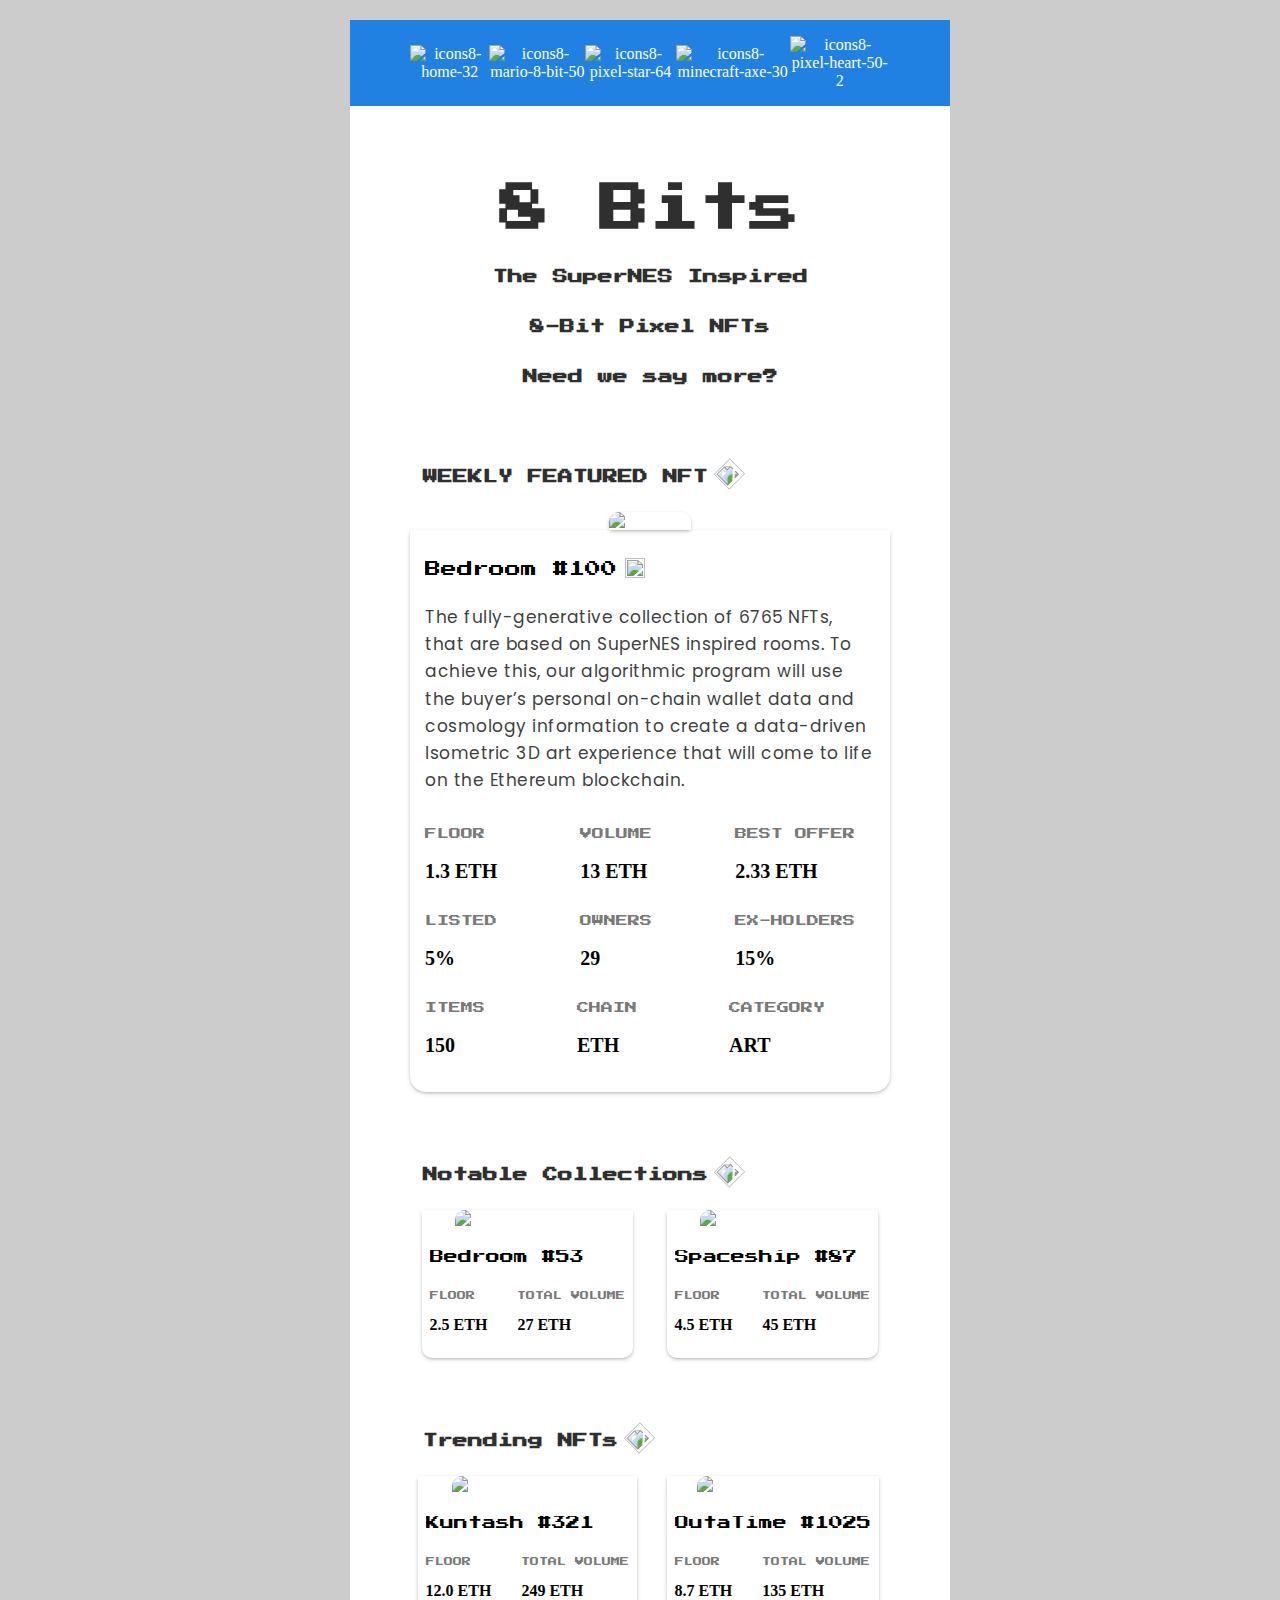
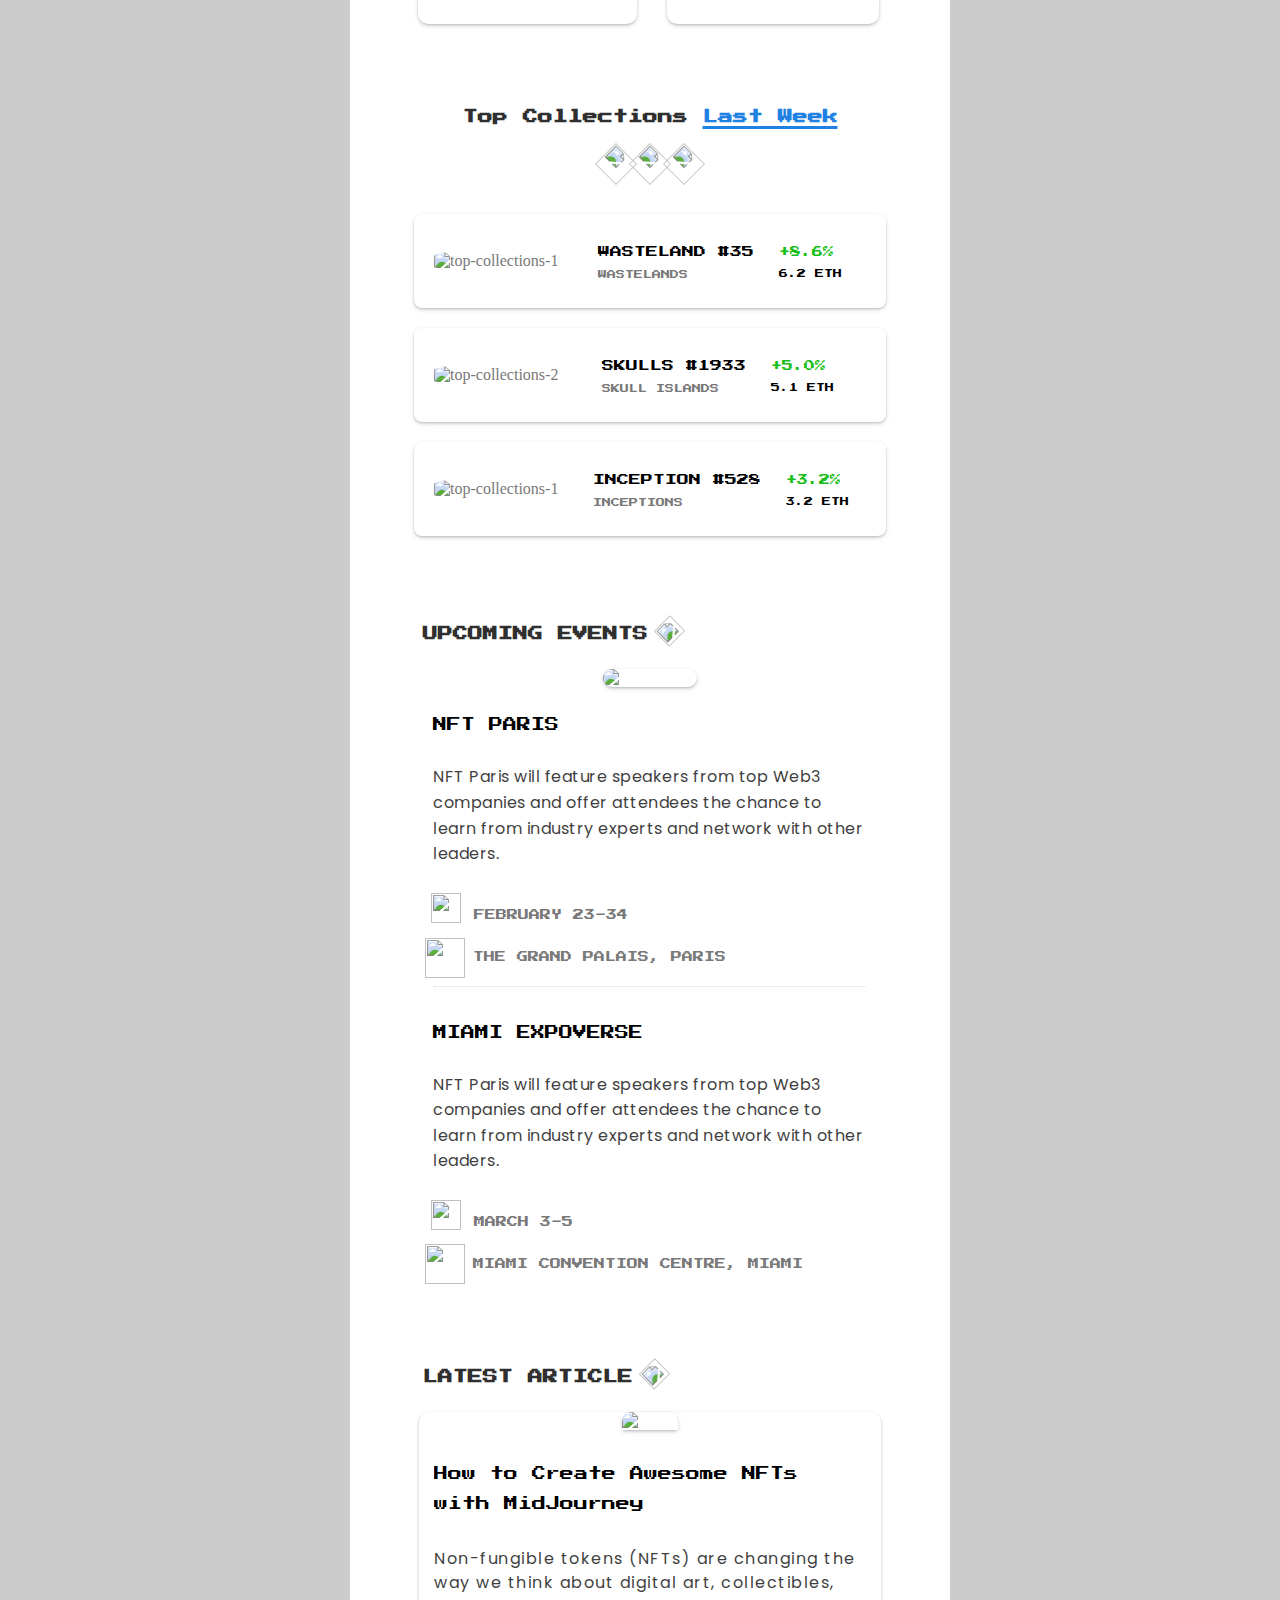
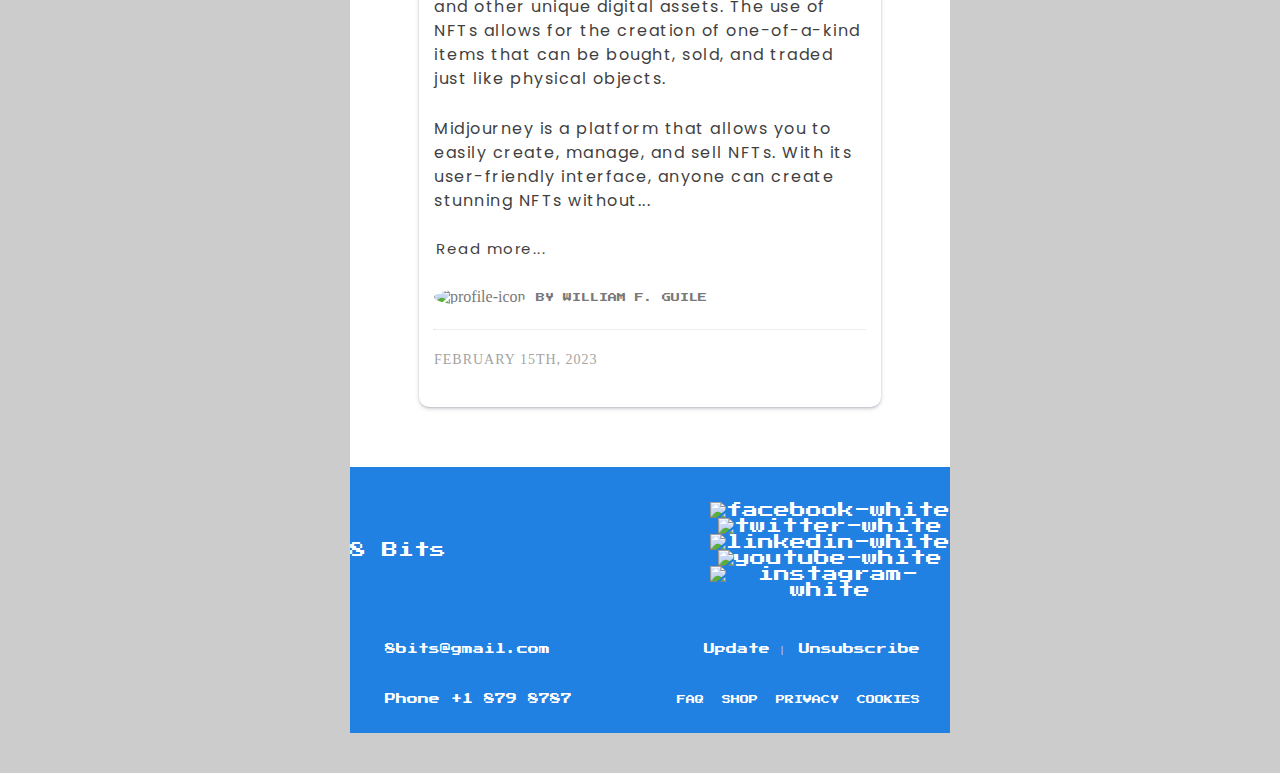
==== portfolio/newsletter_2.html @ fe7f6f18 "fixed header and about me responsiveness" ====
<!DOCTYPE html PUBLIC "-//W3C//DTD XHTML 1.0 Transitional//EN" "http://www.w3.org/TR/xhtml1/DTD/xhtml1-transitional.dtd">

<html xmlns="http://www.w3.org/1999/xhtml" lang="en">
  <head>
    <meta http-equiv="Content-Type" content="text/html; charset=utf-8;" />
    <meta http-equiv="X-UA-Compatible" content="IE=edge" />
    <meta name="viewport" content="width=device-width, initial-scale=1.0" />
    <meta name="color-scheme" content="light dark" />
    <meta name="supported-color-scheme" content="light dark" />

    <title>Eight Bit NFTs</title>

    <style type="text/css">
      @import url('https://fonts.googleapis.com/css2?family=Lato:ital,wght@0,300;0,400;0,700;0,900;1,300;1,400;1,700;1,900&family=Poppins:ital,wght@0,300;0,400;0,500;0,600;0,700;0,900;1,300;1,400;1,500;1,600;1,700;1,800;1,900&family=Press+Start+2P&family=Roboto+Condensed:ital,wght@0,300;0,400;0,700;1,400&display=swap');

      body {
        margin: 0;
        background-color: #cccccc;
      }

      table {
        border-spacing: 0;
      }

      td {
        padding: 0;
      }

      img {
        border: 0;
      }

      .wrapper {
        width: 100%;
        table-layout: fixed;
        background-color: #cccccc;
        padding-bottom: 40px;
        padding-top: 30px;
      }

      .main {
        margin: 0 auto;
        width: 100%;
        max-width: 600px;
        background-color: #ffffff;
        border-spacing: 0;
        font-family: 'Lato';
        color: #4a4a4a;
      }
  

      .button {
        background-color: #2081E2;
        color: #ffffff;
        text-decoration: none;
        padding: 12px 20px;
        border-radius: 8px;
        font-weight: bold;
        letter-spacing: 0.5px;
      }

    
      a {
        text-decoration: none;
        color: white;
      }

      a:hover {
        color: #509fee;
      }


      @media screen and (max-width: 599.98px) {
        .social-icons-header {
          width: 30px !important;
          height: 30px !important;
        }

        .responsive-header-width {
          width: 85% !important;
        }

        .hero-heading {
          font-size:  43px !important;
        }

        .hero-text {
          font-size: 17px !important;
        }

        .article-heading {
          font-size: 16px !important;
        }

        .article-heading-icon {
          width: 25px !important;
          height: 25px !important;
        }

        .nft-name {
          font-size: 17px !important;
        }

        .article-text {
          font-size: 18px !important;
          line-height: 1.7 !important;
        }

        .two-columns {
          align-items: center !important;
          text-align: center !important;
          width: 50% !important;
          padding-bottom: 10px !important;
          padding-top: 10px !important;
        
      
        }

        .category-heading {
          font-size: 13px !important;
        }

        .category-value {
          font-size:  24px !important;
        }

        .none {
          display: none !important;
        }

        .whitespace-width {
          padding-bottom: 24px !important;
        }

        .full-width {
          margin-bottom: 35px !important;
          width: 460px !important;
          min-width: 100% !important;
          max-width: 100% !important;
       
        }

        .full-width-footer {
          margin-top: 7px !important;
          margin-bottom: 7px !important;
          width: 460px !important;
          min-width: 100% !important;
          max-width: 100% !important;
          font-size:  12px !important;
        }

        .footer-heading {
          font-size: 16px !important;            
        }

        .full-block {
        display: block !important;
        text-align: center !important; 
        align-items: center !important;
        }

        .center-align {
          padding: 0px !important;
          text-align: center !important;
          align-items: center !important;
          margin-bottom: 2px !important;
          margin-top: 3px !important;
          line-height: 1.8 !important;
          
        }

        .nft-info-padding {
          padding-left: 20px !important;
        }

        .image-height {
          height: 100% !important;
        }

        .top-collections-image {
          width: 198px!important;
          height: 158px !important;
          align-items: center !important;
        }

        .top-collections-info {
          align-items: left !important;
          margin-left: 1px !important;
          width: 150px !important;
          padding-left: 1px !important;
          text-align: left !important;
          line-height: 1.8 !important;
        }
        
        .top-collections-text {
          font-size: 12px !important;
        }
      }



      @media screen and (max-width: 399.98px) {
        .responsive-header-width {
          width: 90% !important;
        }

        .hero-heading {
          font-size:  40px !important;
        }

        .hero-text {
          font-size: 16px !important;
        }

        .article-heading {
          font-size: 18px !important;
        }

        .article-heading-icon {
          width: 20px !important;
          height: 20px !important;
        }

        .article-text {
          font-size: 19px !important;
          line-height: 1.9 !important;
        }
        
        .nft-name {
          font-size: 17px !important;
        }

    

      }

      @media (prefers-color-scheme: dark) {
      }
    </style>
  </head>

  <body>
    <center class="wrapper" style="table-layout: fixed; padding-bottom: 40px; padding-top: 20px; padding-left: 10px; padding-right: 10px;">
      <table class="main" align="center" align="center" border="0" cellpadding="0" cellspacing="0" width="600px" border-spacing="0"
      style="
          color: #797979;
          font-family: 'Playfair Display', serif;
          background-color: #ffffff;
          margin: 0;
          padding: 0;
          width: 100%;
          max-width: 600px;
        ">



<!-- START OF SOCIAL MEDIA HEADER-->
<tr>
  <td align="center" style="background-color: #2081E2; " width="100%">
    <table align="center" border="0" cellpadding="0" cellspacing="0" role="presentation" width="80%" class="responsive-header-width">
      <tbody>
        <tr>
          <td align="center" >
            <p style="text-decoration: none;">
              <a href="#">
              <img class="social-icons-header" src="https://i.ibb.co/YDKwd3t/icons8-home-32.png" alt="icons8-home-32" border="0" width="40" height="40" style="color: white;"> 
              </a>
            </p>
          </td>
          <td align="center" >
            <p style="text-decoration: none; ">
              <a href="">
              <img class="social-icons-header" src="https://i.ibb.co/QdHmb1Q/icons8-mario-8-bit-50.png" alt="icons8-mario-8-bit-50" border="0" width="40" height="40" style="color: white;"/>
            </a>
          </p>
          </td>
          <td align="center" >
            <p style="text-decoration: none;">
              <a href="">
              <img class="social-icons-header" src="https://i.ibb.co/mbQZcL3/icons8-pixel-star-64.png" alt="icons8-pixel-star-64" border="0" width="40" height="40" style="color: white;"/>
            </a>
          </p>
          </td>
          <td align="center" >
            <p style="text-decoration: none; ">
              <a href="">
              <img class="social-icons-header" src="https://i.ibb.co/kQvzx5B/icons8-minecraft-axe-30.png" alt="icons8-minecraft-axe-30" border="0" width="40" height="40" style="color: white;"/>
            </a</p>
          </td>
          <td align="center" >
            <p style="text-decoration: none;">
              <a href="">
                <img class="social-icons-header" src="https://i.ibb.co/jDLc9Tx/icons8-pixel-heart-50-2.png" alt="icons8-pixel-heart-50-2" border="0" width="40" height="40" style="color: white;"/>
              </a>
            </p>
          </td>
        </tr>
      </tbody>
    </table>
  </td>
</tr>

<!-- END OF SOCIAL MEDIA HEADER-->


<!---- WHITE SPACE -->
<tr>
  <td>
    <table>
      <tbody>
        <tr>
          <td width="80px" height="10px">&nbsp;</td>
        </tr>
      </tbody>
    </table>
  </td>
</tr>
<!-- WHITE SPACE -->




<!-- START OF LOGO 8 BIT -->
<tr>
  <td align="center">
    <table align="center" border="0" cellpadding="0" cellspacing="0" role="presentation" width="100%">
      <tbody>
        <tr>
          <td align="center" width="80%" style="background-color: white;">
            <p class="hero-heading" style="padding: 10px 0 10px 0; margin-bottom: 10px; font-size: 50px; font-weight: bold; text-align: center; align-items: center; font-family: 'Press Start 2P', serif; color: #302f2f;">8 Bits
            </p>
            <p class="hero-text" style="font-family: 'Press Start 2P', serif; color: #302f2f; padding: 10px 0 10px 0; margin-bottom: 10px; font-size: 15px; font-weight: bold; text-align: center; align-items: center;">The SuperNES Inspired</p>
            <p class="hero-text" style="font-family: 'Press Start 2P', serif; color: #302f2f; padding: 10px 0 10px 0; margin-bottom: 10px; font-size: 15px; font-weight: bold; text-align: center; align-items: center;">8-Bit Pixel NFTs</p>
            <p  class="hero-text" style="font-family: 'Press Start 2P', serif; color: #302f2f; padding: 10px 0 10px 0; margin-bottom: 10px; font-size: 15px; font-weight: bold; text-align: center; align-items: center;">Need we say more?</p>
          </td>
        </tr>
      </tbody>
    </table>
  </td>
</tr>
<!-- END OF LOGO 8 BIT -->



<!---- WHITE SPACE -->
<tr>
  <td>
    <table>
      <tbody>
        <tr>
          <td width="80px" height="40px">&nbsp;</td>
        </tr>
      </tbody>
    </table>
  </td>
</tr>
<!-- WHITE SPACE -->


<!-- START WEEKLY FEATURED NFT HEADING -->
<tr>
  <td style="padding-left: 73px; padding-bottom: 8px;">
    <table>
      <tbody>
        <tr>
          <td align="left">
            <p class="article-heading" style="padding: 10px 0 10px 0; margin-bottom: 10px; font-size: 15px; font-weight: bold; text-align: center; align-items: center; font-family: 'Press Start 2P', serif; color: #302f2f; ">WEEKLY FEATURED NFT </p>

          </td>
          <td width="10px"></td>
          <td>
            <img class="article-heading-icon" src="./icons/icons8-pixel-arrow-50.png" alt="" width="23px" height="22px" style="transform: rotate(-45deg) ; align-items: center; vertical-align: center;">
          </td>
        </tr>
      </tbody>
    </table>
  </td>
</tr>
<!-- END  WEEKLY FEATURED NFT HEADING -->



<!-- START OF FEATURED NFT -->
<tr>
  <td align="center" >
    <table align="center" border="0" cellpadding="0" cellspacing="0" role="presentation" width="80%">
      <tbody>
        <tr>

          <!-- start of featured card -->
          <td class=""  style="align-items: center; text-align: center; ">
            <table style="margin: 0 auto; align-items: center; text-align: center;">
              <tbody>
                <tr>
                  <td class="padding" width="100%" >
                    <a href="#">
                      <img src="https://i.ibb.co/WyHHd4W/featured-1.jpg" alt="featured-1" border="0" width="100%" height="315px" style="border-top-left-radius: 10px;border-top-right-radius: 10px; box-shadow: rgba(50, 50, 93, 0.25) 0px 2px 5px -1px, rgba(0, 0, 0, 0.3) 0px 1px 3px -1px;"/>
                    </a>
                    <table align="center" >
                      <tbody>
                        <tr>      
                          <td align="left" style="padding: 15px; box-shadow: rgba(50, 50, 93, 0.25) 0px 2px 5px -1px, rgba(0, 0, 0, 0.3) 0px 1px 3px -1px; border-bottom-left-radius: 16px;border-bottom-right-radius: 16px;">
                            <table class="center">
                              <tbody>
                                <tr>
                                  <td >
                                    <table >
                                      <tbody>
                                        <tr>
                                          <td>
                                            <p class="nft-name " style="font-size: 16px; font-family: 'Press Start 2P'; align-items: left; color: black; margin-bottom: 10px; overflow: hidden">Bedroom #100
                                            </p>
                                          </td>
                                          <td width="8px"></td>
                                          <td>
                                            <img class="article-heading-icon " src="./icons/verified-icon.png" alt="" width="20" height="20" style="align-items: center; vertical-align: center; margin-top: 3px;">
                                          </td>
                                        </tr>
                                      </tbody>
                                    </table>
                                  </td>
                                </tr>
                              </tbody>
                            </table>
                        
                            <p class="article-text" style="word-wrap: break-word; font-family: 'Poppins'; align-items: left; font-size: 17px; color: rgb(63, 63, 63); letter-spacing: 0.5px; list-style: none; line-height: 1.6; padding-bottom: 5px;"> The fully-generative collection of 6765 NFTs, that are based on SuperNES inspired rooms. To achieve this, our algorithmic program will use the buyer’s personal on-chain wallet data and cosmology information to create a data-driven Isometric 3D art experience that will come to life on the Ethereum blockchain.</p>
                            
                            <!-- Details Row 1 -->
                            <table align="center" width="100%" style="align-items: center;">
                              <tbody>
                                <tr>

                                  <td class="two-columns"  align="center" width="90px" height ="80px" style="margin-bottom: 5px; text-align: left;">
                                    <p class="category-heading"  style="font-family: 'Press Start 2P'; align-items: left; text-transform: uppercase; font-size: 12px; ">Floor</p>
                                    <p class="category-value"  style="font-family: 'Roboto'; align-items: left; font-size: 20px; font-weight: bold; color: black;">1.3 ETH</p>
                                  </td>

                                  <td class="none" width="10px"></td>

                                  <td class="two-columns"  align="center" width="90px" height ="80px" style="margin-bottom: 5px; text-align: left;">
                                    <p class="category-heading"  style="font-family: 'Press Start 2P'; align-items: left; text-transform: uppercase; font-size: 12px; ">Volume</p>
                                    <p class="category-value"  style="font-family: 'Roboto'; align-items: left; font-size: 20px; font-weight: bold; color: black;">13 ETH</p>
                                  </td>

                                  <td width="10px"></td>

                                  <td class="two-columns none"  align="center" width="90px" height ="80px" style="margin-bottom: 5px; text-align: left;">
                                    <p class="category-heading"  style="font-family: 'Press Start 2P'; align-items: left; text-transform: uppercase; font-size: 12px; ">Best Offer</p>
                                    <p class="category-value"  style="font-family: 'Roboto'; align-items: left; font-size: 20px; font-weight: bold; color: black;">2.33 ETH</p>
                                </td>

                                </tr>
                              </tbody>
                            </table>
                            <!-- Details Row 1 -->
                            

                            <!-- Details Row 2-->
                            <table align="center" width="100%" style="align-items: center;">
                              <tbody>
                                <tr>

                                  <td class="two-columns"  align="center" width="90px" height ="80px" style="margin-bottom: 5px; text-align: left;">
                                    <p class="category-heading"  style="font-family: 'Press Start 2P'; align-items: left; text-transform: uppercase; font-size: 12px; ">Listed</p>
                                    <p class="category-value"  style="font-family: 'Roboto'; align-items: left; font-size: 20px; font-weight: bold; color: black;">5%</p>
                                  </td>

                                  <td class="none" width="10px"></td>

                                  <td class="two-columns"  align="center" width="90px" height ="80px" style="margin-bottom: 5px; text-align: left;">
                                    <p class="category-heading"  style="font-family: 'Press Start 2P'; align-items: left; text-transform: uppercase; font-size: 12px; ">Owners</p>
                                    <p class="category-value"  style="font-family: 'Roboto'; align-items: left; font-size: 20px; font-weight: bold; color: black;">29</p>
                                  </td>

                                  <td width="10px"></td>

                                  <td class="two-columns none"  align="center" width="90px" height ="80px" style="margin-bottom: 5px; text-align: left;">
                                    <p class="category-heading"  style="font-family: 'Press Start 2P'; align-items: left; text-transform: uppercase; font-size: 12px; ">Ex-Holders</p>
                                    <p class="category-value"  style="font-family: 'Roboto'; align-items: left; font-size: 20px; font-weight: bold; color: black;">15%</p>
                                </td>

                                </tr>
                              </tbody>
                            </table>
                             <!-- Details Row 2-->


                             <!-- Details Row 3 -->
                             <table align="center" width="100%" style="align-items: center;">
                              <tbody>
                                <tr>

                                  <td class="two-columns"  align="center" width="90px" height ="80px" style="margin-bottom: 5px; text-align: left;">
                                    <p class="category-heading"  style="font-family: 'Press Start 2P'; align-items: left; text-transform: uppercase; font-size: 12px; ">Items</p>
                                    <p class="category-value"  style="font-family: 'Roboto'; align-items: left; font-size: 20px; font-weight: bold; color: black;">150</p>
                                  </td>

                                  <td class="none" width="10px"></td>

                                  <td class="two-columns"  align="center" width="90px" height ="80px" style="margin-bottom: 5px; text-align: left;">
                                    <p class="category-heading"  style="font-family: 'Press Start 2P'; align-items: left; text-transform: uppercase; font-size: 12px; ">Chain</p>
                                    <p class="category-value"  style="font-family: 'Roboto'; align-items: left; font-size: 20px; font-weight: bold; color: black;">ETH</p>
                                  </td>

                                  <td width="10px"></td>

                                  <td class="two-columns none"  align="center" width="90px" height ="80px" style="margin-bottom: 5px; text-align: left;">
                                    <p class="category-heading"  style="font-family: 'Press Start 2P'; align-items: left; text-transform: uppercase; font-size: 12px; ">Category</p>
                                    <p class="category-value"  style="font-family: 'Roboto'; align-items: left; font-size: 20px; font-weight: bold; color: black;">ART</p>
                                </td>

                                </tr>
                              </tbody>
                            </table>
                            <!-- Details Row 3 -->


                          </td>
                        </tr>
                      </tbody>
                    </table>
                  </td>
                   <!-- end of featured card -->
                 
                </tr>
              </tbody>
            </table>
          </td>
        </tr>
      </tbody>
    </table>
  </td>
</tr>
<!-- START OF FEATURED NFT -->


<!---- WHITE SPACE -->
<tr>
  <td>
    <table>
      <tbody>
        <tr>
          <td width="80px" height="50px">&nbsp;</td>
        </tr>
      </tbody>
    </table>
  </td>
</tr>
<!-- WHITE SPACE -->



<!-- START OF NOTABLE COLLECTIONS TEXT -->
<tr>
  <td style="padding-left: 73px; padding-bottom: 8px; ">
    <table>
      <tbody>
        <tr>
          <td align="left">
            <p class="article-heading" style=" padding: 10px 0 10px 0; margin-bottom: 10px; font-size: 15px; font-weight: bold; text-align: center; align-items: center; font-family: 'Press Start 2P', serif; color: #302f2f; ">Notable Collections</p>
          </td>
          <td width="10px"></td>
          <td>
            <img class="article-heading-icon" src="./icons/icons8-pixel-arrow-50.png" alt="" width="23px" height="22px" style="transform: rotate(-45deg) ; align-items: center; vertical-align: center;">
          </td>
        </tr>
      </tbody>
    </table>
  </td>
</tr>
<!-- END OF NOTABLE COLLECTIONS TEXT -->



<!-- START OF NOTABLE COLLECTIONS -->
<tr>
  <td align="center"  >
    <table align="center" border="0" cellpadding="0" cellspacing="0" role="presentation"  width="100%" style="align-items: center; text-align: center; padding-left: 55px; padding-right: 55px">
      <tbody>
        <tr>
         
            
          <!-- Card 1 -->
         <td class="full-width full-block" 
            width="50%" style="align-items: center;  text-align:  center; ">
            <table style="margin: 0 auto; ">
                <tbody>
                  <tr>
                    <td class="full-width" style="border-bottom-left-radius: 10px; border-bottom-right-radius: 10px; box-shadow: rgba(50, 50, 93, 0.25) 0px 2px 5px -1px, rgba(0, 0, 0, 0.3) 0px 1px 3px -1px;">
                      <a href="#">
                        <img class="image-height" src="https://i.ibb.co/rfLb2qK/notable-collection-1.jpg" alt="notable-collection-1" border="0" width="100%" height="220px" style="border-top-right-radius: 10px; border-top-left-radius: 10px;  "/>
                      </a>

                      <table>
                          <tbody>
                                <tr>      
                                  <td class="nft-info-padding" align="left" style="padding: 8px">
                                    <p class="nft-name" style="font-family: 'Press Start 2P'; align-items: left; color: black; margin-bottom: 18px; overflow: hidden;font-size: 14px; ">Bedroom #53</p>
                                    
                                    <table>
                                      <tbody>
                                        <tr>
                                          <td align="left">
                                            <p class="category-heading" style="font-family: 'Press Start 2P'; align-items: left; text-transform: uppercase; font-size: 9px;">Floor</p>
                                            <p class="category-value" style="font-family: 'Roboto'; align-items: left; font-size: 16px; font-weight: bold; color: black;">2.5 ETH</p>
                                          </td>
                                          <td width="30px"></td>
                                          <td align="left">
                                            <p class="category-heading" style="font-family: 'Press Start 2P'; align-items: left; text-transform: uppercase; font-size: 9px; ">Total Volume</p>
                                            <p class="category-value" style="font-family: 'Roboto'; align-items: left; font-size: 16px; font-weight: bold; color: black;">27 ETH</p>
                                          </td>
                                        </tr>
                                      </tbody>
                                    </table>
                                </td>
                              </tr>
                            </tbody>
                        </table>
                      </td>
                    </tr>
                </tbody>
            </table>
          </td>
          <!-- end of card 1 -->

          <!-- break -->
          <td  class="none" width="15px"></td>
          <!-- break -->

          <!-- start of card 2 -->
          <td class="full-width full-block" 
          width="50%" style="align-items: center;  text-align:  center; ">
          <table style="margin: 0 auto; ">
              <tbody>
                <tr>
                  <td class="full-width" style="border-bottom-left-radius: 10px; border-bottom-right-radius: 10px; box-shadow: rgba(50, 50, 93, 0.25) 0px 2px 5px -1px, rgba(0, 0, 0, 0.3) 0px 1px 3px -1px;">
                    <a href="#">
                      <img class="image-height" src="https://i.ibb.co/8X1KwSC/notable-collection-2.jpg" alt="notable-collection-2" border="0" width="100%" height="220px" style="border-top-right-radius: 10px; border-top-left-radius: 10px;  "/>
                    </a>

                    <table>
                        <tbody>
                              <tr>      
                                <td class="nft-info-padding" align="left" style="padding: 8px">
                                  <p class="nft-name" style="font-family: 'Press Start 2P'; align-items: left; color: black; margin-bottom: 18px; overflow: hidden;font-size: 14px; ">Spaceship #87</p>
                                  
                                  <table>
                                    <tbody>
                                      <tr>
                                        <td align="left">
                                          <p class="category-heading" style="font-family: 'Press Start 2P'; align-items: left; text-transform: uppercase; font-size: 9px;">Floor</p>
                                          <p class="category-value" style="font-family: 'Roboto'; align-items: left; font-size: 16px; font-weight: bold; color: black;">4.5 ETH</p>
                                        </td>
                                        <td width="30px"></td>
                                        <td align="left">
                                          <p class="category-heading" style="font-family: 'Press Start 2P'; align-items: left; text-transform: uppercase; font-size: 9px; ">Total Volume</p>
                                          <p class="category-value" style="font-family: 'Roboto'; align-items: left; font-size: 16px; font-weight: bold; color: black;">45 ETH</p>
                                        </td>
                                      </tr>
                                    </tbody>
                                  </table>
                              </td>
                            </tr>
                          </tbody>
                      </table>
                    </td>
                  </tr>
              </tbody>
          </table>
        </td>
              <!-- end of card 2 -->
                 
          
        </tr>
      </tbody>
    </table>
  </td>
</tr>
<!-- END OF BROWSE CATEGORY -->



<!---- WHITE SPACE -->
<tr>
  <td>
    <table>
      <tbody>
        <tr>
          <td  width="80px" height="50px">&nbsp;</td>
        </tr>
      </tbody>
    </table>
  </td>
</tr>
<!-- WHITE SPACE -->




<!-- START OF TRENDING TEXT -->
<tr>
  <td style="padding-left: 73px; padding-bottom: 8px; ">
    <table>
      <tbody>
        <tr>
          <td>
            <p class="article-heading" style=" padding: 10px 0 10px 0; margin-bottom: 10px; font-size: 15px; font-weight: bold; text-align: center; align-items: center; font-family: 'Press Start 2P', serif; color: #302f2f; ">Trending NFTs</p>
          </td>
          <td width="10px"></td>
          <td>
            <img class="article-heading-icon" src="./icons/icons8-pixel-arrow-50.png" alt="" width="23px" height="22px" style="transform: rotate(-45deg) ; align-items: center; vertical-align: center;">
          </td>
        </tr>
      </tbody>
    </table>
  </td>
</tr>
<!-- END OF TRENDING TEXT -->



<!-- START OF TRENDING -->
<tr>
  <td align="center"  >
    <table align="center" border="0" cellpadding="0" cellspacing="0" role="presentation"  width="100%" style="align-items: center; text-align: center; padding-left: 55px; padding-right: 55px">
      <tbody>
        <tr>
         
            
          <!-- Card 1 -->
         <td class="full-width full-block" 
            width="50%" style="align-items: center;  text-align:  center; ">
            <table style="margin: 0 auto; ">
                <tbody>
                  <tr>
                    <td class="full-width" style="border-bottom-left-radius: 10px; border-bottom-right-radius: 10px; box-shadow: rgba(50, 50, 93, 0.25) 0px 2px 5px -1px, rgba(0, 0, 0, 0.3) 0px 1px 3px -1px;">
                      <a href="#">
                        <img class="image-height" src="https://i.ibb.co/cC0yMDN/trending-1.jpg" alt="trending-collection-1" border="0" width="100%" height="220px" style="border-top-right-radius: 10px; border-top-left-radius: 10px;  "/>
                      </a>

                      <table>
                          <tbody>
                                <tr>      
                                  <td class="nft-info-padding" align="left" style="padding: 8px">
                                    <p class="nft-name" style="font-family: 'Press Start 2P'; align-items: left; color: black; margin-bottom: 18px; overflow: hidden;font-size: 14px; ">Kuntash #321</p>
                                    
                                    <table>
                                      <tbody>
                                        <tr>
                                          <td align="left">
                                            <p class="category-heading" style="font-family: 'Press Start 2P'; align-items: left; text-transform: uppercase; font-size: 9px;">Floor</p>
                                            <p class="category-value" style="font-family: 'Roboto'; align-items: left; font-size: 16px; font-weight: bold; color: black;">12.0 ETH</p>
                                          </td>
                                          <td width="30px"></td>
                                          <td align="left">
                                            <p class="category-heading" style="font-family: 'Press Start 2P'; align-items: left; text-transform: uppercase; font-size: 9px; ">Total Volume</p>
                                            <p class="category-value" style="font-family: 'Roboto'; align-items: left; font-size: 16px; font-weight: bold; color: black;">249 ETH</p>
                                          </td>
                                        </tr>
                                      </tbody>
                                    </table>
                                </td>
                              </tr>
                            </tbody>
                        </table>
                      </td>
                    </tr>
                </tbody>
            </table>
          </td>
          <!-- end of card 1 -->

          <!-- break -->
          <td  class="none" width="15px"></td>
          <!-- break -->

          <!-- start of card 2 -->
          <td class="full-width full-block" 
          width="50%" style="align-items: center;  text-align:  center; ">
          <table style="margin: 0 auto; ">
              <tbody>
                <tr>
                  <td class="full-width" style="border-bottom-left-radius: 10px; border-bottom-right-radius: 10px; box-shadow: rgba(50, 50, 93, 0.25) 0px 2px 5px -1px, rgba(0, 0, 0, 0.3) 0px 1px 3px -1px;">
                    <a href="#">
                      <img class="image-height" src="https://i.ibb.co/8gLQ777/trending-2.jpg" alt="trending-collection-2" border="0" width="100%" height="220px" style="border-top-right-radius: 10px; border-top-left-radius: 10px;  "/>
                    </a>

                    <table>
                        <tbody>
                              <tr>      
                                <td class="nft-info-padding" align="left" style="padding: 8px">
                                  <p class="nft-name" style="font-family: 'Press Start 2P'; align-items: left; color: black; margin-bottom: 18px; overflow: hidden;font-size: 14px; ">OutaTime #1025</p>
                                  
                                  <table>
                                    <tbody>
                                      <tr>
                                        <td align="left">
                                          <p class="category-heading" style="font-family: 'Press Start 2P'; align-items: left; text-transform: uppercase; font-size: 9px;">Floor</p>
                                          <p class="category-value" style="font-family: 'Roboto'; align-items: left; font-size: 16px; font-weight: bold; color: black;">8.7 ETH</p>
                                        </td>
                                        <td width="30px"></td>
                                        <td align="left">
                                          <p class="category-heading" style="font-family: 'Press Start 2P'; align-items: left; text-transform: uppercase; font-size: 9px; ">Total Volume</p>
                                          <p class="category-value" style="font-family: 'Roboto'; align-items: left; font-size: 16px; font-weight: bold; color: black;">135 ETH</p>
                                        </td>
                                      </tr>
                                    </tbody>
                                  </table>
                              </td>
                            </tr>
                          </tbody>
                      </table>
                    </td>
                  </tr>
              </tbody>
          </table>
        </td>
              <!-- end of card 2 -->
                 
          
        </tr>
      </tbody>
    </table>
  </td>
</tr>
<!-- END OF TRENDING -->



<!---- WHITE SPACE -->
<tr>
  <td>
    <table>
      <tbody>
        <tr>
          <td width="80px" height="60px">&nbsp;</td>
        </tr>
      </tbody>
    </table>
  </td>
</tr>
<!-- WHITE SPACE -->


<!-- START OF TOP COLLECTIONS TEXT -->
<tr>
  <td align="center" style="padding-bottom: 8px;" width="80%">
    <table>
      <tbody>
        <tr>
          <td align="center" style="margin: 0 auto;" width="440px">
            <p class="article-heading" style=" padding: 10px 0 10px 0; font-size: 15px; font-weight: bold; text-align: center; align-items: center; font-family: 'Press Start 2P', serif; color: #302f2f; ">Top Collections
              <span style="color:#2081E2; text-decoration: underline; text-decoration-thickness: 3px;">
              Last Week
              </span>
            </p>
            
            <table>
              <tbody>
                <tr>
                  <td>
                    <img class="article-heading-icon" src="./icons/icons8-pixel-arrow-50.png" alt="" width="30px" height="30px" style="transform: rotate(45deg) ; align-items: center; vertical-align: center;">
                    <img class="article-heading-icon" src="./icons/icons8-pixel-arrow-50.png" alt="" width="30px" height="30px" style="transform: rotate(45deg) ; align-items: center; vertical-align: center;">
                    <img class="article-heading-icon" src="./icons/icons8-pixel-arrow-50.png" alt="" width="30px" height="30px" style="transform: rotate(45deg) ; align-items: center; vertical-align: center;">
                  </td>
                </tr>
              </tbody>
            </table>
        
          </td>
        </tr>
      </tbody>
    </table>
  </td>
</tr>
<!-- END OF OF TOP COLLECTIONS TEXT  -->


<!---- WHITE SPACE -->
<tr>
  <td>
    <table>
      <tbody>
        <tr>
          <td width="80px" height="10px">&nbsp;</td>
        </tr>
      </tbody>
    </table>
  </td>
</tr>
<!-- WHITE SPACE -->



<!-- START OF TOP COLLECTIONS PAST 24 HOURS -->
<tr>
  <td align="center"  style="align-items: center; padding: 5px;">
      <table style="align-items: center; " width="80%">
        <tbody>
          <tr>
            <td align="center" style="align-items: center; vertical-align: center; padding-bottom: 10px" width="430px">
              
              <!-- featured card 1 -->
              <table style="box-shadow: rgba(50, 50, 93, 0.25) 0px 2px 5px -1px, rgba(0, 0, 0, 0.3) 0px 1px 3px -1px; margin-bottom: 20px; padding: 20px; border-radius: 8px" width="100%">
                <tr>
                  <td >
                    <img class="top-collections-image"  width="80px" height="60px"  style="border-radius: 20%; align-items: center; vertical-align: center;" src="https://i.ibb.co/j54QZZs/top-collections-1.jpg" alt="top-collections-1" border="0" alt="">
                  </td>

                  <td class="none" width="27px"></td>

                  <td >
                    <table >
                      <tbody>
                        <tr>
                            <td class="full-block top-collections-info " align="left">
                              <p class="category-heading"  style="font-family: 'Press Start 2P'; align-items: left; text-transform: uppercase; font-size: 12px; align-items: center; color: black; ">Wasteland #35
                              </p>
                              <p class="top-collections-text" style="font-family: 'Press Start 2P'; align-items: left; text-transform: uppercase; font-size: 9px; align-items: center; ">Wastelands
                              </p>
                            </td>

                            <td class="none" width="25px"></td>

                            <td class="full-block top-collections-info"  align="left">
                              <p class="top-collections-text" style="font-family: 'Press Start 2P'; align-items: left; text-transform: uppercase; font-size: 11px; align-items: center; color: rgb(24, 190, 24) "> +8.6%
                              </p>
                              <p class="top-collections-text" style="font-family: 'Press Start 2P'; align-items: left; text-transform: uppercase; font-size: 9px; align-items: center; color: black">6.2 ETH
                          </td>

                          </tr>
                      </tbody>
                    </table>
                  </td>
                </tr>
              </table>
              <!-- featured card 1 -->

               <!-- featured card 2 -->
               <table style="box-shadow: rgba(50, 50, 93, 0.25) 0px 2px 5px -1px, rgba(0, 0, 0, 0.3) 0px 1px 3px -1px; margin-bottom: 20px; padding: 20px; border-radius: 8px" width="100%">
                <tr>
                  <td >
                    <img class="top-collections-image"  width="80px" height="60px"  style="border-radius: 20%; align-items: center; vertical-align: center;" src="https://i.ibb.co/87wkB9V/top-collections-2.jpg" alt="top-collections-2" border="0" alt="">
                  </td>

                  <td class="none" width="27px"></td>

                  <td >
                    <table >
                      <tbody>
                        <tr>
                            <td class="full-block top-collections-info " align="left">
                              <p class="category-heading"  style="font-family: 'Press Start 2P'; align-items: left; text-transform: uppercase; font-size: 12px; align-items: center; color: black; ">Skulls #1933
                              </p>
                              <p class="top-collections-text" style="font-family: 'Press Start 2P'; align-items: left; text-transform: uppercase; font-size: 9px; align-items: center; ">Skull Islands
                              </p>
                            </td>

                            <td class="none" width="25px"></td>

                            <td class="full-block top-collections-info"  align="left">
                              <p class="top-collections-text" style="font-family: 'Press Start 2P'; align-items: left; text-transform: uppercase; font-size: 11px; align-items: center; color: rgb(24, 190, 24) "> +5.0%
                              </p>
                              <p class="top-collections-text" style="font-family: 'Press Start 2P'; align-items: left; text-transform: uppercase; font-size: 9px; align-items: center; color: black">5.1 ETH
                          </td>

                          </tr>
                      </tbody>
                    </table>
                  </td>
                </tr>
              </table>
              <!-- featured card 2 -->

              <!-- featured card 3 -->
              <table style="box-shadow: rgba(50, 50, 93, 0.25) 0px 2px 5px -1px, rgba(0, 0, 0, 0.3) 0px 1px 3px -1px; margin-bottom: 20px; padding: 20px; border-radius: 8px" width="100%">
                <tr>
                  <td >
                    <img class="top-collections-image"  width="80px" height="60px"  style="border-radius: 20%; align-items: center; vertical-align: center;" src="https://i.ibb.co/cNpC1yF/top-collections-3.jpg" alt="top-collections-1" border="0" alt="">
                  </td>

                  <td class="none" width="27px"></td>

                  <td >
                    <table >
                      <tbody>
                        <tr>
                            <td class="full-block top-collections-info " align="left">
                              <p class="category-heading"  style="font-family: 'Press Start 2P'; align-items: left; text-transform: uppercase; font-size: 12px; align-items: center; color: black; ">Inception #528
                              </p>
                              <p class="top-collections-text" style="font-family: 'Press Start 2P'; align-items: left; text-transform: uppercase; font-size: 9px; align-items: center; ">Inceptions
                              </p>
                            </td>

                            <td class="none" width="25px"></td>

                            <td class="full-block top-collections-info"  align="left">
                              <p class="top-collections-text" style="font-family: 'Press Start 2P'; align-items: left; text-transform: uppercase; font-size: 11px; align-items: center; color: rgb(24, 190, 24) "> +3.2%
                              </p>
                              <p class="top-collections-text" style="font-family: 'Press Start 2P'; align-items: left; text-transform: uppercase; font-size: 9px; align-items: center; color: black">3.2 ETH
                          </td>

                          </tr>
                      </tbody>
                    </table>
                  </td>
                </tr>
              </table>
              <!-- featured card 3 -->

            </td>  
        </tr>
        </tbody>
      </table>
  </td> 
</tr>                                                   
<!-- END OF TOP COLLECTIONS PAST WEEK -->


<!---- WHITE SPACE -->
<tr>
  <td>
    <table>
      <tbody>
        <tr>
          <td width="80px" height="30px">&nbsp;</td>
        </tr>
      </tbody>
    </table>
  </td>
</tr>
<!-- WHITE SPACE -->


<!-- START OF UPCOMING EVENTS -->
<tr>
  <td style="padding-left: 73px; padding-bottom: 8px;">
    <table>
      <tbody>
        <tr>
          <td>
            <p class="article-heading" style=" padding: 10px 0 10px 0; margin-bottom: 10px; font-size: 15px; font-weight: bold; text-align: center; align-items: center; font-family: 'Press Start 2P', serif; color: #302f2f; text-transform: uppercase;">Upcoming Events</p>
            <td width="10px"></td>
            <td>
              <img class="article-heading-icon" src="./icons/icons8-pixel-arrow-50.png" alt="" width="23px" height="22px" style="transform: rotate(-45deg) ; align-items: center; vertical-align: center;">
            </td>
          </td>
        </tr>
      </tbody>
    </table>
  </td>
</tr>
<!-- END OF UPCOMING EVENTS -->



<!-- START OF UPCOMING EVENTS IMAGE -->
<tr>
  <td align="center" >
    <table align="center" border="0" cellpadding="0" cellspacing="0" role="presentation">
      <tbody>
        <tr>
          <td class="" style="align-items: center; text-align: center;" >
            <a href="#">
              <img src="https://i.ibb.co/7y2dTH6/upcoming-1.jpg" alt="upcoming-1" border="0" width="460px" height="250px" style="border-radius: 10px;  box-shadow: rgba(50, 50, 93, 0.25) 0px 2px 5px -1px, rgba(0, 0, 0, 0.3) 0px 1px 3px -1px; "/>
           </a>
          </td>
        </tr>
      </tbody>
    </table>
  </td>
</tr>
<!-- END OF UPCOMING EVENTS IMAGE-->



<!-- START OF UPCOMING EVENT #1 -->
<tr>
  <td align="center" width="100%"  >
    <table align="center" border="0" cellpadding="0" cellspacing="0" role="presentation">
      <tbody>
        <tr>
          <td class="" style="align-items: left; text-align: center; border-radius: 5px; padding: 0px; padding-bottom: 2px; padding-top: 3px"  width="450px">  
      
            <a href="#" target="_blank" >
              <p style="font-family: 'Press Start 2P'; text-align: left; align-items: left; color: black;  overflow: hidden; line-height: 27px; padding: 8px; padding-bottom: 1px; text-transform: uppercase; font-size: 14px;">NFT Paris</p>
            </a>

            <p class="article-text" style="word-wrap: break-word; font-family: 'Poppins'; align-items: left; font-size: 16px; color: rgb(63, 63, 63); letter-spacing: 0.5px; list-style: none; line-height: 1.5; padding-bottom: 10px; padding: 8px;text-align: left; line-height: 1.6; "> NFT Paris will feature speakers from top Web3 companies and offer attendees the chance to learn from industry experts and network with other leaders.
            </p>

          </td>       
        </tr>
      </tbody>
    </table>
  </td>
</tr>
<!-- END OF UPCOMING EVENT #1 -->


<!-- START OF DATE AND ICON -->
<tr>
  <td align="center" width="100%"  >
    <table align="left" border="0" cellpadding="0" cellspacing="0" role="presentation">
      <tbody>
        <tr>
          <td width="100%" style="padding-left: 73px;">
            <table style="align-items: center; ">
              <tbody>
                <tr>
                  <td  style="align-items: center; vertical-align: center; padding-bottom: 15px; padding-left: 8px;">
                    <img class="" width="30" height="30"  style="align-items: center; vertical-align: center;"src="../icons/calendar-icon.png" alt=""  >  
                  </td>
                    <td  width="13px"></td>
                    <td>                              
                    <p style="font-family: 'Press Start 2P'; align-items: left; text-transform: uppercase; font-size: 11px; align-items: center; ">February 23-34</p>       
                     </td>  
                  </tr>
              </tbody>
            </table>
          </td>
        </tr>
      </tbody>
    </table>
  </td>
</tr>
<!-- END OF DATE AND ICON -->

<!-- START OF LOCATION AND ICON -->
<tr>
  <td align="center" width="100%"  >
    <table align="left" border="0" cellpadding="0" cellspacing="0" role="presentation">
      <tbody>
        <tr>
          <td style="align-items: center; vertical-align: center; padding-left: 73px;">
            <table>
              <tr>
                <td style="padding-left: 2px;">
                  <img width="40" height="40"  style="align-items: center; vertical-align: center;"src="../icons/location-icon.png" alt="" style="padding:0">
                </td>
                <td width="8px"></td>
                <td>
                 <p style="font-family: 'Press Start 2P'; align-items: left; text-transform: uppercase; font-size: 11px; align-items: center; ">The Grand Palais, Paris</p>
                </td>
              </tr>
            </table>
          </td>  
        </tr>
      </tbody>
    </table>
  </td>
</tr>
<!-- END OF LOCATION AND ICON -->


<!-- START OF HORIZONTAL LINE -->
<tr>
  <td align="center" width="100%" style="padding-left: 70px; padding-right: 70px">
    <table align="center" border="0" cellpadding="0" cellspacing="0" role="presentation">
      <tbody>
        <tr>
          <td class="" style="align-items: center; text-align: center"; width="100%">  
           
            <!-- START OF HORIZONTAL LINE BREAK -->
            <hr align="start" width="430px" style="border-top: #2081E2; text-align: center; margin-left: 0; box-shadow: rgba(50, 50, 93, 0.25) 0px 2px 5px -1px, rgba(0, 0, 0, 0.3) 0px 1px 3px -1px; ">
            <!-- END OF HORIZONTAL LINE BREAK -->
                                  
          </td>
        </tr>
      </tbody>
    </table>
  </td>
</tr>
<!-- END OF HORIZONTAL LINE -->

<!-- START OF UPCOMING EVENT #2 -->
<tr>
  <td align="center" width="100%"  >
    <table align="center" border="0" cellpadding="0" cellspacing="0" role="presentation">
      <tbody>
        <tr>
          <td class="" style="align-items: left; text-align: center; border-radius: 5px; padding: 0px; padding-bottom: 2px; padding-top: 3px"  width="450px">  
      
            <a href="#" target="_blank" >
              <p style="font-size: 14px; font-family: 'Press Start 2P'; text-align: left; align-items: left; color: black;  overflow: hidden; line-height: 27px; padding: 8px; padding-bottom: 1px;">MIAMI EXPOVERSE</p>
            </a>

            <p class="article-text" style="word-wrap: break-word; font-family: 'Poppins'; align-items: left; font-size: 16px; color: rgb(63, 63, 63); letter-spacing: 0.5px; list-style: none; line-height: 1.5; padding-bottom: 10px; padding: 8px;text-align: left; line-height: 1.6; "> NFT Paris will feature speakers from top Web3 companies and offer attendees the chance to learn from industry experts and network with other leaders.
            </p>

          </td>       
        </tr>
      </tbody>
    </table>
  </td>
</tr>
<!-- END OF UPCOMING EVENT #2 -->

<!-- START OF DATE AND ICON #2-->
<tr>
  <td align="center" width="100%"  >
    <table align="left" border="0" cellpadding="0" cellspacing="0" role="presentation">
      <tbody>
        <tr>
          <td width="100%" style="padding-left: 73px;">
            <table style="align-items: center; ">
              <tbody>
                <tr>
                  <td  style="align-items: center; vertical-align: center; padding-bottom: 14px; padding-left: 8px;">
                    <img width="30" height="30"  style="align-items: center; vertical-align: center;"src="../icons/calendar-icon.png" alt=""  >  
                  </td>
                    <td width="13px"></td>
                    <td>                              
                    <p style="font-family: 'Press Start 2P'; align-items: left; text-transform: uppercase; font-size: 11px; align-items: center; ">March 3-5</p>       
                     </td>  
                  </tr>
              </tbody>
            </table>
          </td>
        </tr>
      </tbody>
    </table>
  </td>
</tr>
<!-- END OF DATE AND ICON EVENT #2 -->

<!-- START OF LOCATION AND ICON EVENT #2 -->
<tr>
  <td align="center" width="100%"  >
    <table align="left" border="0" cellpadding="0" cellspacing="0" role="presentation">
      <tbody>
        <tr>
          <td style="align-items: center; vertical-align: center; padding-left: 73px;">
            <table>
              <tr>
                <td style="padding-left: 2px;">
                  <img width="40" height="40"  style="align-items: center; vertical-align: center;"src="../icons/location-icon.png" alt="" style="padding:0">
                </td>
                <td width="8px"></td>
                <td>
                 <p style="font-family: 'Press Start 2P'; align-items: left; text-transform: uppercase; font-size: 11px; align-items: center; ">Miami Convention Centre, Miami</p>
                </td>
              </tr>
            </table>
          </td>  
        </tr>
      </tbody>
    </table>
  </td>
</tr>
<!-- END OF LOCATION AND ICON EVENT #2 -->

<!---- WHITE SPACE -->
<tr>
  <td>
    <table>
      <tbody>
        <tr>
          <td width="80px" height="70px">&nbsp;</td>
        </tr>
      </tbody>
    </table>
  </td>
</tr>
<!-- WHITE SPACE -->




<!-- START OF LATEST ARTICLE TEXT -->
<tr>
  <td style="padding-left: 73px; padding-bottom: 18px;">
    <table>
      <tbody>
        <tr>
            <td>
              <p class="article-heading" style=" margin-bottom: 10px; font-size: 15px; font-weight: bold; text-align: center; align-items: center; font-family: 'Press Start 2P', serif; color: #302f2f; ">LATEST ARTICLE</p>
            </td>
            <td width="10px"></td>
            <td>
              <img class="article-heading-icon" src="./icons/icons8-pixel-arrow-50.png" alt="" width="23px" height="22px" style="transform: rotate(-45deg) ; align-items: center; vertical-align: center;">
            </td>
        </tr>
      </tbody>
    </table>
  </td>
</tr>
<!-- END OF LATEST ARTICLE TEXT  -->



<!-- START OF LATEST ARTICLES-->
<tr>
  <td align="center" width="92%">
    <table align="center" border="0" cellpadding="0" cellspacing="0" role="presentation" >
      <tbody>
        <tr>

          <!-- start of featured card -->
          <td class="" style="align-items: center; text-align: center;" width="460px">
            <table >
              <tbody>
                <tr>
                  <td class="padding"  style="box-shadow: rgba(50, 50, 93, 0.25) 0px 2px 5px -1px, rgba(0, 0, 0, 0.3) 0px 1px 3px -1px;border-radius: 10px;  " width="460px">
                    <a href="#">
                      <img src="https://i.ibb.co/y5LvZZ7/article.jpg" alt="article" border="0" width="100%" height="280px" style="  box-shadow: rgba(50, 50, 93, 0.25) 0px 2px 5px -1px, rgba(0, 0, 0, 0.3) 0px 1px 3px -1px; border-top-left-radius: 10px; border-top-right-radius: 10px;"/>
                    </a>
                    <table>
                      <tbody>
                        <tr>      
                          <td align="left" style="padding: 15px; ">
                            <a href="#" target="_blank" >
                              <p style="font-size: 14px;font-family: 'Press Start 2P'; align-items: left; color: black; margin-bottom: 18px; overflow: hidden;padding-bottom: 10px; line-height: 30px;">How to Create Awesome NFTs with MidJourney</p>
                            </a>
                          

                            <p class="article-text" style="word-wrap: break-word; font-family: 'Poppins'; align-items: left; font-size: 16px; color: rgb(63, 63, 63); letter-spacing: 1.5px; list-style: none; line-height: 1.5; padding-bottom: 10px;">Non-fungible tokens (NFTs) are changing the way we think about digital art, collectibles, and other unique digital assets. The use of NFTs allows for the creation of one-of-a-kind items that can be bought, sold, and traded just like physical objects.</p>

                            <p class="article-text" style="word-wrap: break-word; font-family: 'Poppins'; align-items: left; font-size: 16px; color: rgb(63, 63, 63); letter-spacing: 1.5px; list-style: none; line-height: 1.5; padding-bottom: 10px;">Midjourney is a platform that allows you to easily create, manage, and sell NFTs. With its user-friendly interface, anyone can create stunning NFTs without...</p>

                            <a>
                              <p style="word-wrap: break-word; font-family: 'Poppins'; align-items: left; font-size: 15px; color: rgb(63, 63, 63); letter-spacing: 1.5px; list-style: none; line-height: 1.3; padding-left: 2px; padding-bottom: 10px; cursor: pointer;">
                              Read more...
                            </p>
                          </a>
                        
                            

                            <!-- Details Row -->
                            <table style="padding-bottom: 10px">
                              <tbody>
                                <tr>
                                  <td align="left" width="100%" style="align-items: center;  ">
                                      <table style="align-items: center; ">
                                        <tbody>
                                          <tr>
                                            <td style="align-items: center; vertical-align: center; padding-bottom: 10px">
                                              <table>
                                                <tr>
                                                  <td>
                                                    <img width="45" height="45"  style="border-radius: 50%; align-items: center; vertical-align: center;"src="https://i.ibb.co/Q8Z8hC6/profile-icon.jpg" alt="profile-icon" border="0">
                                                  </td>
                                                  <td width="10px"></td>
                                                  <td>
                                                  <p style="font-family: 'Press Start 2P'; align-items: left; text-transform: uppercase; font-size: 9px; align-items: center; ">by William F. Guile</p>
                                                  </td>
                                                </tr>
                                              </table>
                                            </td>  
                                        </tr>
                                        </tbody>
                                      </table>
                                  
                                      <hr align="start" width="430px" style="border-top: #2081E2; text-align: center; margin-left: 0; ">
                                      <p style="font-family: 'Roboto'; align-items: left; font-size: 14px; font-weight: 500; color: rgb(163, 163, 163); text-transform: uppercase; display: block; letter-spacing: 1px; padding-top: 8px">February 15th, 2023
                                      </p>
                                  </td> 
                                </tr>
                              </tbody>
                            </table>
                             <!-- Details Row  -->
                          </td>
                        </tr>
                      </tbody>
                    </table>
                  </td>
                   <!-- end of featured card -->
                 
                </tr>
              </tbody>
            </table>
          </td>
        </tr>
      </tbody>
    </table>
  </td>
</tr>
<!-- END OF LATEST ARTICLES -->




<!---- WHITE SPACE -->
<tr>
  <td>
    <table>
      <tbody>
        <tr>
          <td width="80px" height="60px">&nbsp;</td>
        </tr>
      </tbody>
    </table>
  </td>
</tr>
<!-- WHITE SPACE -->



<!-- START OF FOOTER 1ST ROW -->
<tr>
  <td align="center" width="460px" style="margin-top: 20px; background-color: #2081E2;">
    <table align="center" border="0" cellpadding="0" cellspacing="0" role="presentation" style="padding-bottom: 20px; padding-top: 15px; ">
      <tbody>
        <tr>
          <td class="full-width-footer full-block footer-heading " style="align-items: center; text-align: left; color: white; font-family: 'Press Start 2P'; padding-top: 20px;" width="60%">
          8 Bits
          </td>
          <td class="full-width-footer full-block " style="align-items: center; text-align: center; color: white; font-family: 'Press Start 2P'; padding-top: 20px;" width="40%">
            <table align="center">
              <tbody>
                <tr >
                  <td  style="align-items: center; padding: 0; margin: 0;">
                    <a href="https://www.facebook.com" target="_blank">
                      <img src="https://i.ibb.co/5RqFZgh/facebook-white.png" alt="facebook-white" border="0" width="30px" height="30px" >
                    </a>
                    <a href="https://www.twitter.com" target="_blank">
                      <img src="https://i.ibb.co/q1rMNtZ/twitter-white.png" alt="twitter-white" border="0" width="30px" height="30px">
                    </a>
                    <a href="https://www.linkedin.com" target="_blank">
                      <img src="https://i.ibb.co/v17RjPz/linkedin-white.png" alt="linkedin-white" border="0" width="30px" height="30px">
                    </a>
                    <a href="https://www.youtube.com" target="_blank">
                      <img src="https://i.ibb.co/rs2PVxv/youtube-white.png" alt="youtube-white" border="0" width="30px" height="30px">
                    </a>
                    <a href="instagram" target="_blank">
                      <img src="https://i.ibb.co/xjKKjX5/instagram-white.png" alt="instagram-white" border="0" width="30px" height="30px">
                    </a>
                  </td>
                </tr>
              </tbody>
            </table>
          </td>
        </tr>
      </tbody>
    </table>
  </td>
</tr>
<!-- END OF FOOTER 1ST ROW -->


<!-- START OF FOOTER 2ND Row -->
<tr>
  <td align="center" width="460px"  style="background-color: #2081E2;">
    <table align="center" border="0" cellpadding="0" cellspacing="0" role="presentation" style="padding-bottom: 10px; padding-top: 15px; ">
      <tbody>
        <tr>
          <td class="full-block full-width-footer center-align" style="align-items: center; text-align: left; color: white; font-family: 'Press Start 2P'; font-size: 11px;padding-left: 5px; " width="60%">
          8bits@gmail.com
          </td>
          <td class="full-block full-width-footer" style="align-items: center; text-align: center; color: white; font-family: 'Press Start 2P'; font-size: 10px;" width="40%" align="right">

            <table align="center">
              <tbody>
                <tr>
                  <td style="align-items: center; padding-right: 3px; margin: 0; font-size: 11px;">
                    <p>
                      <a href="">Update</a>
                    </p>
                  </td>

                  <td width="8px"></td>

                  <td style="align-items: center; padding: 0; margin: 0; padding-right: 3px; font-family: 'Roboto';">
                    <p>
                      <a href=""> | </a>
                    </p>
                   </td>

                   <td width="8px"></td>

                   <td style="align-items: center; padding: 0; margin: 0; padding-left: 5px; font-size: 11px;">
                   <p>
                     <a href="">Unsubscribe</a>
                   </p>
                   </td>
                </tr>
              </tbody>
            </table>
          </td>
        </tr>
      </tbody>
    </table>
  </td>
</tr>
<!-- END OF FOOTER 2ND Row -->

<!-- START OF LAST ROW FOOTER -->

<tr>
  <td width="460px" style="background-color: #2081E2; ">
    <table align="center" border="0" cellpadding="0" cellspacing="0" role="presentation" style="padding-bottom: 20px; padding-top: 10px;">
      <tbody>
        <tr>
          
          <td class="full-width-footer full-block center-align" style="align-items: left; text-align: left; color: white; font-family: 'Press Start 2P'; font-size: 11px; padding-left: 8px" width="55%">
          Phone +1 879 8787
          </td>
   
          <td class="full-width-footer full-block" style="align-items: right; text-align: center; color: white; font-family: 'Press Start 2P'; font-size: 9px;" width="45%" align="right">

            <table align="center">
              <tbody>
                <tr>
                  <td style="align-items: center; padding-right: 3px; margin: 0;">
                   <p>
                    <a href="">FAQ</a>
                  </p>
                  </td>

                  <td width="15px"></td>

                  <td style="align-items: center; padding-right: 3px; margin: 0;">
                    <p>
                     <a href="#">SHOP</a>
                   </p>
                  </td>

                  <td  width="15px"></td>

                  <td style="align-items: center; padding: 0; margin: 0; padding-right: 3px">
                  <p>
                    <a href="">PRIVACY</a>
                  </p>
                  </td>

                   <td  width="15px"></td>

                   <td style="align-items: center; padding: 0; margin: 0; padding-right: 3px">
                    <p>
                      <a href="">COOKIES</a>
                    </p>
                    </td>
                </tr>
              </tbody>
            </table>
          </td>
        </tr>
      </tbody>
    </table>
  </td>
</tr>
<!-- END OF LAST ROW FOOTER -->


       <!-- END OF HTML TABLE-->
      </table>
    </center>
  </body>
</html>
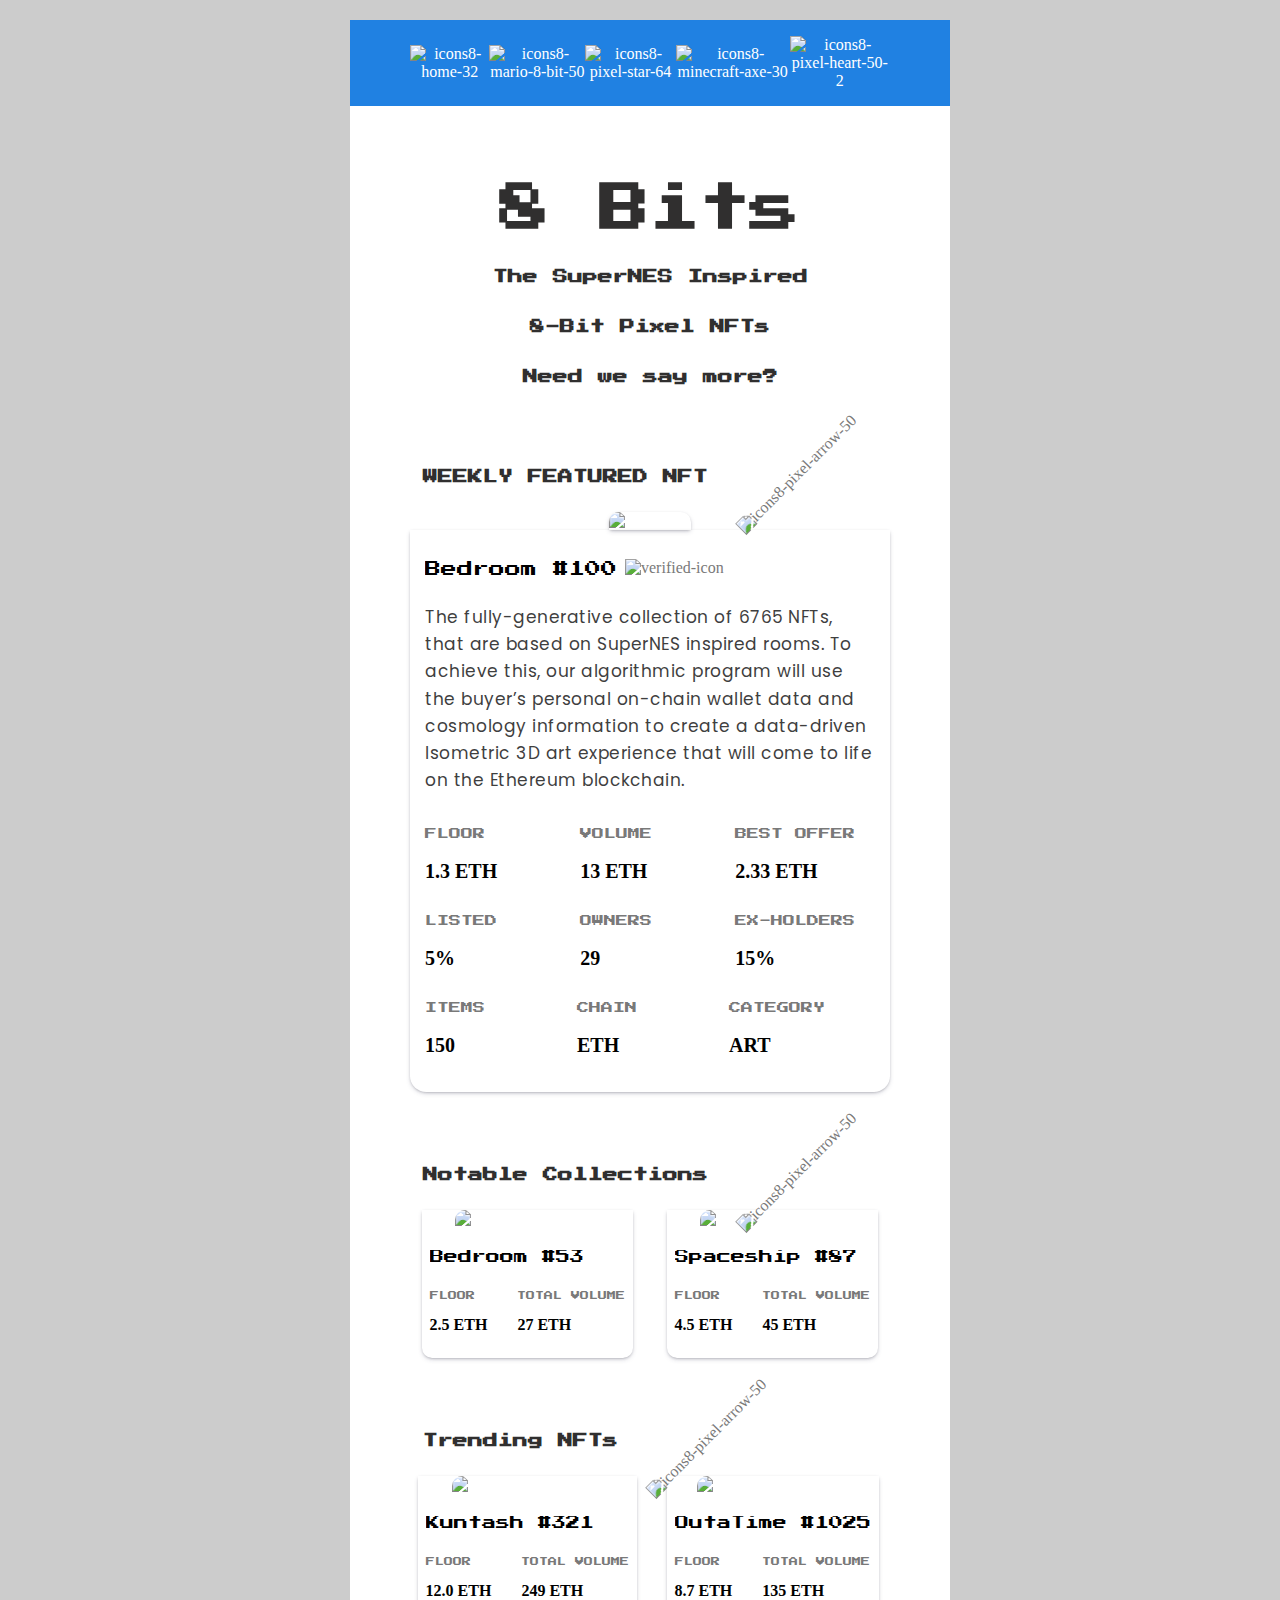
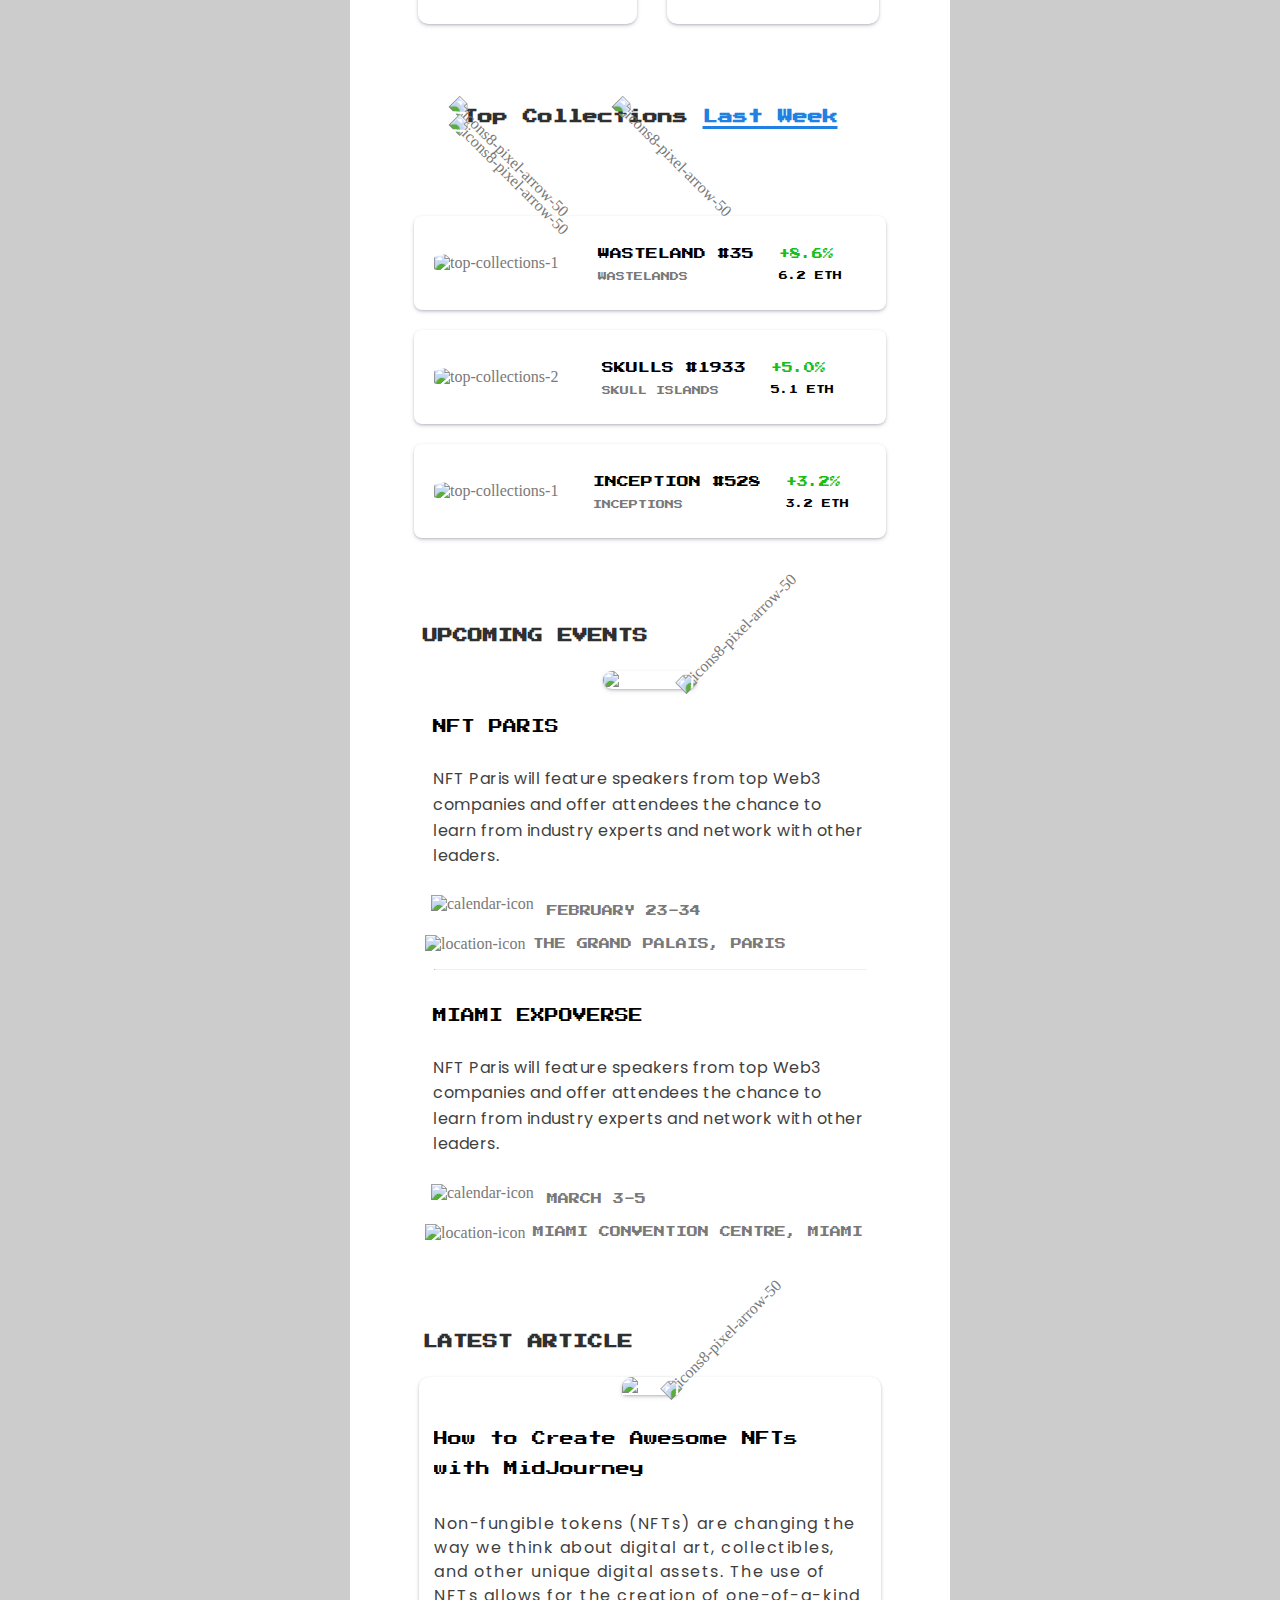
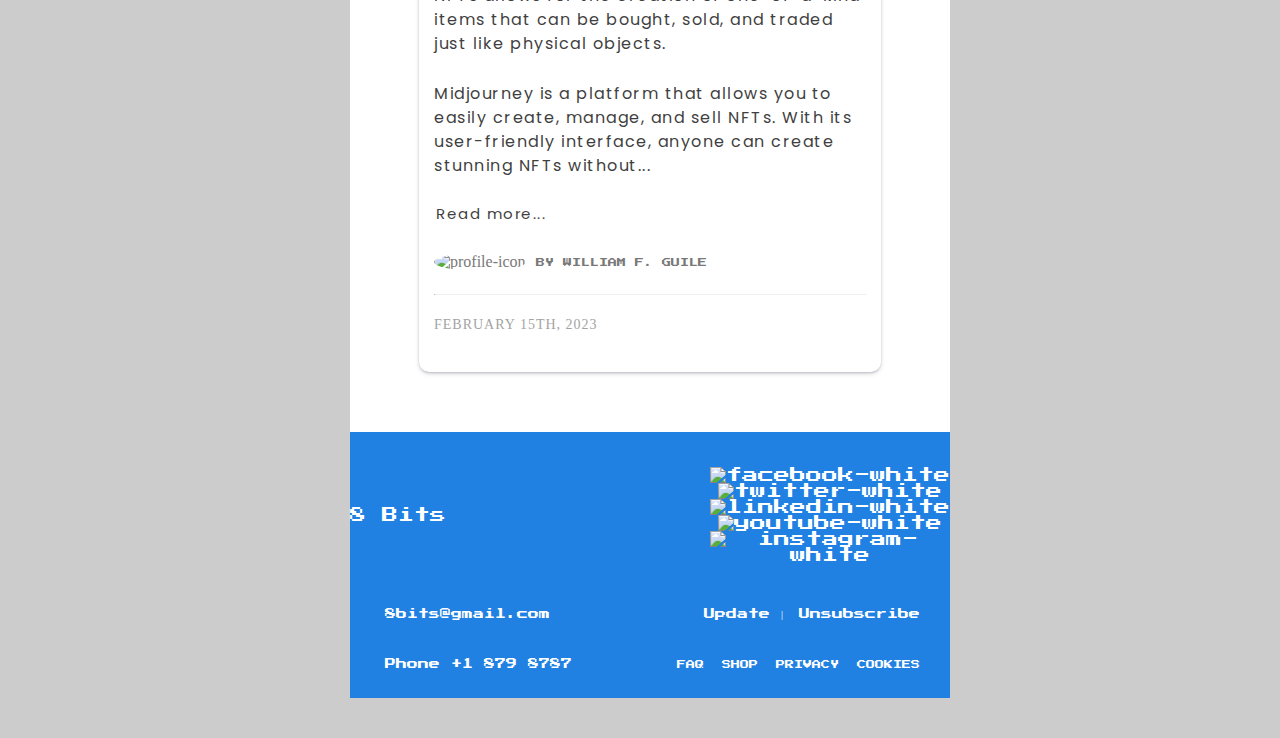
==== commit 68ec3653: "fixed most of portfolio container and mockup images" ====
--- a/portfolio/newsletter_2.html
+++ b/portfolio/newsletter_2.html
@@ -229,9 +229,6 @@
         .nft-name {
           font-size: 17px !important;
         }
-
-    
-
       }
 
       @media (prefers-color-scheme: dark) {
@@ -252,8 +249,6 @@
           max-width: 600px;
         ">
 
-
-
 <!-- START OF SOCIAL MEDIA HEADER-->
 <tr>
   <td align="center" style="background-color: #2081E2; " width="100%">
@@ -302,7 +297,6 @@
 
 <!-- END OF SOCIAL MEDIA HEADER-->
 
-
 <!---- WHITE SPACE -->
 <tr>
   <td>
@@ -369,7 +363,7 @@
           </td>
           <td width="10px"></td>
           <td>
-            <img class="article-heading-icon" src="./icons/icons8-pixel-arrow-50.png" alt="" width="23px" height="22px" style="transform: rotate(-45deg) ; align-items: center; vertical-align: center;">
+            <img class="article-heading-icon" src="https://i.ibb.co/8YmLNhN/icons8-pixel-arrow-50.png" alt="icons8-pixel-arrow-50" width="23px" height="22px" style="transform: rotate(-45deg) ; align-items: center; vertical-align: center;" border="0">
           </td>
         </tr>
       </tbody>
@@ -413,7 +407,7 @@
                                           </td>
                                           <td width="8px"></td>
                                           <td>
-                                            <img class="article-heading-icon " src="./icons/verified-icon.png" alt="" width="20" height="20" style="align-items: center; vertical-align: center; margin-top: 3px;">
+                                            <img class="article-heading-icon" src="https://i.ibb.co/vhLr7x7/verified-icon.png" alt="verified-icon" border="0" width="20" height="20" style="align-items: center; vertical-align: center; margin-top: 3px;">
                                           </td>
                                         </tr>
                                       </tbody>
@@ -561,7 +555,7 @@
           </td>
           <td width="10px"></td>
           <td>
-            <img class="article-heading-icon" src="./icons/icons8-pixel-arrow-50.png" alt="" width="23px" height="22px" style="transform: rotate(-45deg) ; align-items: center; vertical-align: center;">
+            <img class="article-heading-icon" src="https://i.ibb.co/8YmLNhN/icons8-pixel-arrow-50.png" alt="icons8-pixel-arrow-50" width="23px" height="22px" style="transform: rotate(-45deg) ; align-items: center; vertical-align: center;" border="0">
           </td>
         </tr>
       </tbody>
@@ -708,7 +702,7 @@
           </td>
           <td width="10px"></td>
           <td>
-            <img class="article-heading-icon" src="./icons/icons8-pixel-arrow-50.png" alt="" width="23px" height="22px" style="transform: rotate(-45deg) ; align-items: center; vertical-align: center;">
+            <img class="article-heading-icon" src="https://i.ibb.co/8YmLNhN/icons8-pixel-arrow-50.png" alt="icons8-pixel-arrow-50" width="23px" height="22px" style="transform: rotate(-45deg) ; align-items: center; vertical-align: center;" border="0">
           </td>
         </tr>
       </tbody>
@@ -859,9 +853,9 @@
               <tbody>
                 <tr>
                   <td>
-                    <img class="article-heading-icon" src="./icons/icons8-pixel-arrow-50.png" alt="" width="30px" height="30px" style="transform: rotate(45deg) ; align-items: center; vertical-align: center;">
-                    <img class="article-heading-icon" src="./icons/icons8-pixel-arrow-50.png" alt="" width="30px" height="30px" style="transform: rotate(45deg) ; align-items: center; vertical-align: center;">
-                    <img class="article-heading-icon" src="./icons/icons8-pixel-arrow-50.png" alt="" width="30px" height="30px" style="transform: rotate(45deg) ; align-items: center; vertical-align: center;">
+                    <img class="article-heading-icon" src="https://i.ibb.co/8YmLNhN/icons8-pixel-arrow-50.png" alt="icons8-pixel-arrow-50" width="30px" height="30px" style="transform: rotate(45deg) ; align-items: center; vertical-align: center;"  border="0">
+                    <img class="article-heading-icon" src="https://i.ibb.co/8YmLNhN/icons8-pixel-arrow-50.png" alt="icons8-pixel-arrow-50" width="30px" height="30px" style="transform: rotate(45deg) ; align-items: center; vertical-align: center;" border="0">
+                    <img class="article-heading-icon" src="https://i.ibb.co/8YmLNhN/icons8-pixel-arrow-50.png" alt="icons8-pixel-arrow-50" width="30px" height="30px" style="transform: rotate(45deg) ; align-items: center; vertical-align: center;" border="0">
                   </td>
                 </tr>
               </tbody>
@@ -1042,7 +1036,7 @@
             <p class="article-heading" style=" padding: 10px 0 10px 0; margin-bottom: 10px; font-size: 15px; font-weight: bold; text-align: center; align-items: center; font-family: 'Press Start 2P', serif; color: #302f2f; text-transform: uppercase;">Upcoming Events</p>
             <td width="10px"></td>
             <td>
-              <img class="article-heading-icon" src="./icons/icons8-pixel-arrow-50.png" alt="" width="23px" height="22px" style="transform: rotate(-45deg) ; align-items: center; vertical-align: center;">
+              <img class="article-heading-icon" src="https://i.ibb.co/8YmLNhN/icons8-pixel-arrow-50.png" alt="icons8-pixel-arrow-50" width="23px" height="22px" style="transform: rotate(-45deg) ; align-items: center; vertical-align: center;" border="0">
             </td>
           </td>
         </tr>
@@ -1109,7 +1103,7 @@
               <tbody>
                 <tr>
                   <td  style="align-items: center; vertical-align: center; padding-bottom: 15px; padding-left: 8px;">
-                    <img class="" width="30" height="30"  style="align-items: center; vertical-align: center;"src="../icons/calendar-icon.png" alt=""  >  
+                    <img class="" width="30" height="30"  style="align-items: center; vertical-align: center;" img src="https://i.ibb.co/1Ls1ZVn/calendar-icon.png" alt="calendar-icon" border="0">  
                   </td>
                     <td  width="13px"></td>
                     <td>                              
@@ -1136,7 +1130,7 @@
             <table>
               <tr>
                 <td style="padding-left: 2px;">
-                  <img width="40" height="40"  style="align-items: center; vertical-align: center;"src="../icons/location-icon.png" alt="" style="padding:0">
+                  <img width="40" height="40"  style="align-items: center; vertical-align: center;" src="https://i.ibb.co/B27yydK/location-icon.png" alt="location-icon" border="0" style="padding:0">
                 </td>
                 <td width="8px"></td>
                 <td>
@@ -1207,7 +1201,7 @@
               <tbody>
                 <tr>
                   <td  style="align-items: center; vertical-align: center; padding-bottom: 14px; padding-left: 8px;">
-                    <img width="30" height="30"  style="align-items: center; vertical-align: center;"src="../icons/calendar-icon.png" alt=""  >  
+                    <img width="30" height="30"  style="align-items: center; vertical-align: center;" src="https://i.ibb.co/1Ls1ZVn/calendar-icon.png" alt="calendar-icon" border="0"  >  
                   </td>
                     <td width="13px"></td>
                     <td>                              
@@ -1234,7 +1228,7 @@
             <table>
               <tr>
                 <td style="padding-left: 2px;">
-                  <img width="40" height="40"  style="align-items: center; vertical-align: center;"src="../icons/location-icon.png" alt="" style="padding:0">
+                  <img width="40" height="40"  style="align-items: center; vertical-align: center;" src="https://i.ibb.co/B27yydK/location-icon.png" alt="location-icon" border="0" style="padding:0">
                 </td>
                 <td width="8px"></td>
                 <td>
@@ -1278,7 +1272,7 @@
             </td>
             <td width="10px"></td>
             <td>
-              <img class="article-heading-icon" src="./icons/icons8-pixel-arrow-50.png" alt="" width="23px" height="22px" style="transform: rotate(-45deg) ; align-items: center; vertical-align: center;">
+              <img class="article-heading-icon" src="https://i.ibb.co/8YmLNhN/icons8-pixel-arrow-50.png" alt="icons8-pixel-arrow-50" width="23px" height="22px" style="transform: rotate(-45deg) ; align-items: center; vertical-align: center;" border="0">
             </td>
         </tr>
       </tbody>
